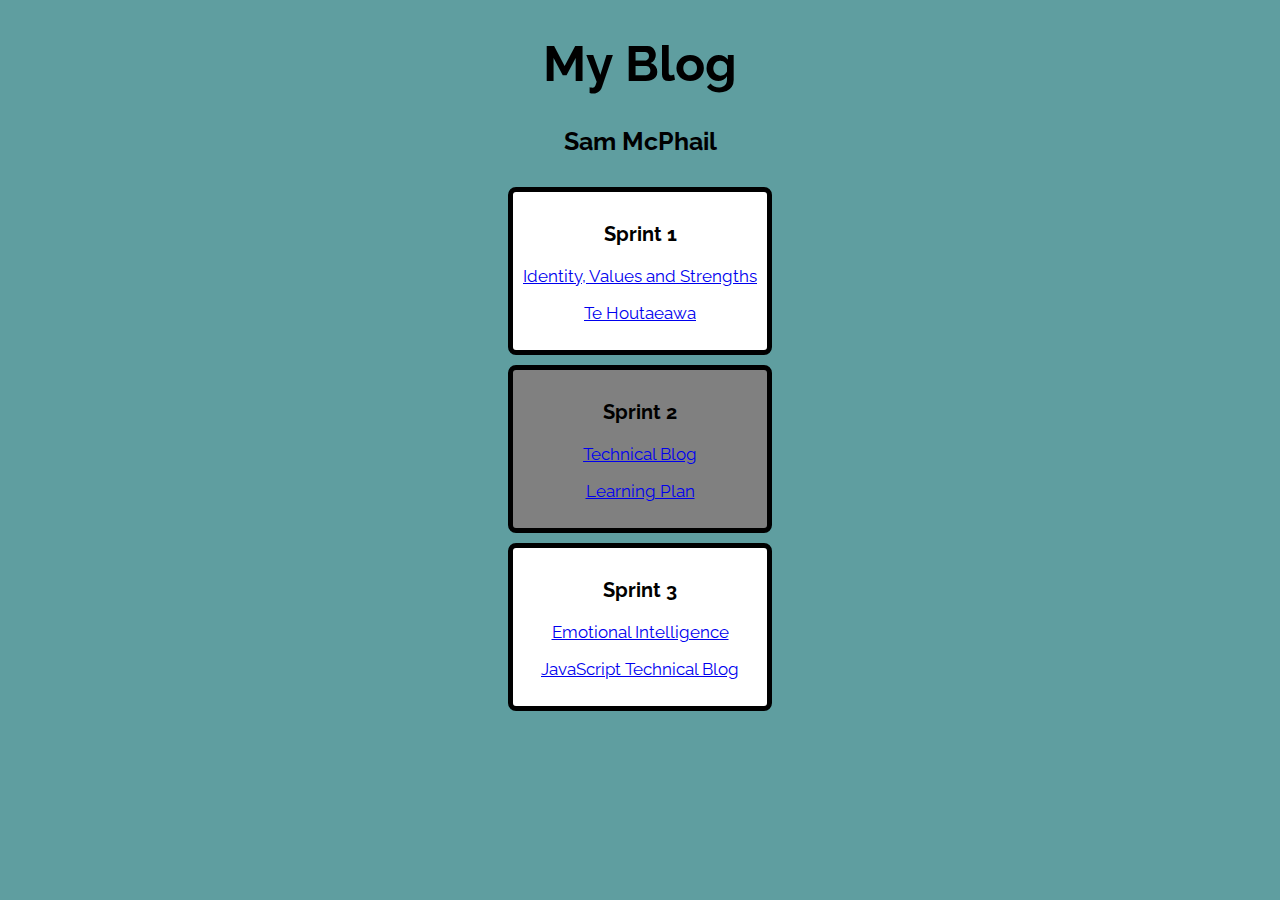
==== index.html @ 5334b35d "Add JS technical blog" ====
<!DOCTYPE html>
<html>
  <head>
    <meta charset="UTF-8" />
    <meta name="viewport" content="width=device-width, initial-scale=1.0" />
    <title>My Blog</title>
    <link href="styles/main.css" rel="stylesheet" type="text/css" />
    <link
      href="https://fonts.googleapis.com/css2?family=Raleway:wght@500&display=swap"
      rel="stylesheet"
    />
  </head>
  <body>
    <h1>My Blog</h1>
    <h2>Sam McPhail</h2>
    <div class="grid-group">
      <div class="sprint-odd black-border">
        <h3>Sprint 1</h3>
        <p>
          <a href="blog/identity-values-strengths.html"
            >Identity, Values and Strengths</a
          >
        </p>
        <p><a href="blog/te-houtaewa-template.html">Te Houtaeawa</a></p>
      </div>
      <div class="sprint-even black-border">
        <h3>Sprint 2</h3>
        <p><a href="blog/technical-blog.html">Technical Blog</a></p>
        <p><a href="blog/learning-plan.html">Learning Plan</a></p>
      </div>
      <div class="sprint-odd black-border">
        <h3>Sprint 3</h3>
        <p>
          <a href="blog/emotional-intelligence.html">Emotional Intelligence</a>
        </p>
        <p><a href="blog/javascript-dom.html">JavaScript Technical Blog</a></p>
      </div>
    </div>
  </body>
</html>
---- styles/main.css ----
body {
  background-color: cadetblue;
  text-align: center;
  font-family: 'Raleway', sans-serif;
}

h1 {
  font-size: 50px;
}

h2 {
  font-size: 25px;
}

h3 {
  font-size: 20px;
}

p {
  font-size: 17px;
}

.content-paragraph {
  text-align: left;
}

ol {
  font-size: 17px;
}

.grid-group {
  display: inline-block;
  text-align: center;
}

.black-border {
  border-color: black;
  border-width: 5px;
  border-style: solid;
  border-radius: 8px;
  margin: 10px 10px 10px 10px;
  padding: 10px 10px 10px 10px;
}

.inline-images {
  display: inline-block;
}

.sprint-odd {
  background-color: white;
}

.sprint-even {
  background-color: gray;
}

.block-odd {
  background-color: white;
  text-align: left;
}

.block-even {
  background-color: gray;
  text-align: left;
}
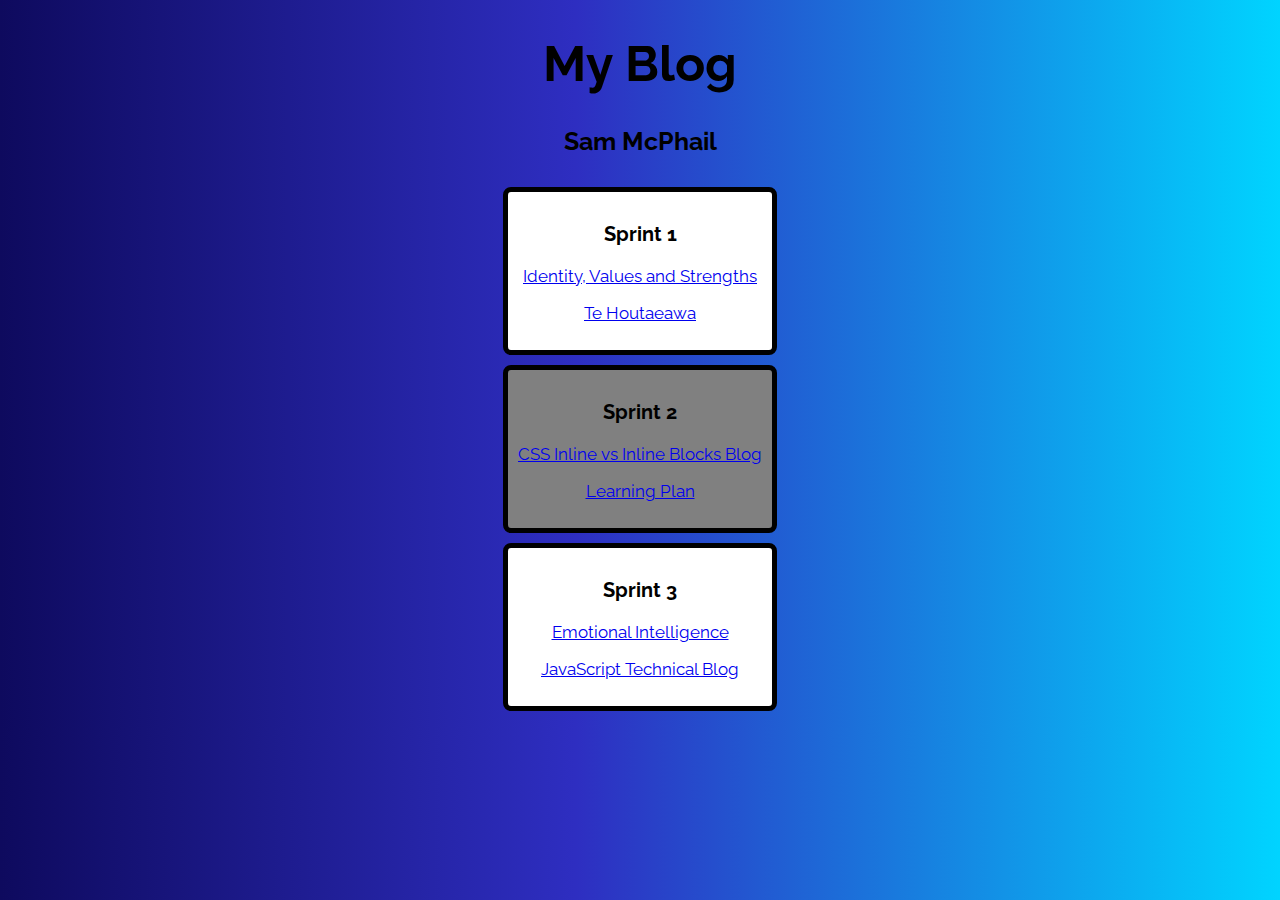
==== commit 5f990d17: "Add gradient to body background" ====
--- a/index.html
+++ b/index.html
@@ -25,7 +25,11 @@
       </div>
       <div class="sprint-even black-border">
         <h3>Sprint 2</h3>
-        <p><a href="blog/technical-blog.html">Technical Blog</a></p>
+        <p>
+          <a href="blog/technical-blog.html"
+            >CSS Inline vs Inline Blocks Blog</a
+          >
+        </p>
         <p><a href="blog/learning-plan.html">Learning Plan</a></p>
       </div>
       <div class="sprint-odd black-border">
--- a/styles/main.css
+++ b/styles/main.css
@@ -1,5 +1,11 @@
 body {
-  background-color: cadetblue;
+  background: rgb(14, 10, 94);
+  background: linear-gradient(
+    90deg,
+    rgba(14, 10, 94, 1) 0%,
+    rgba(46, 46, 193, 1) 45%,
+    rgba(0, 212, 255, 1) 100%
+  );
   text-align: center;
   font-family: 'Raleway', sans-serif;
 }
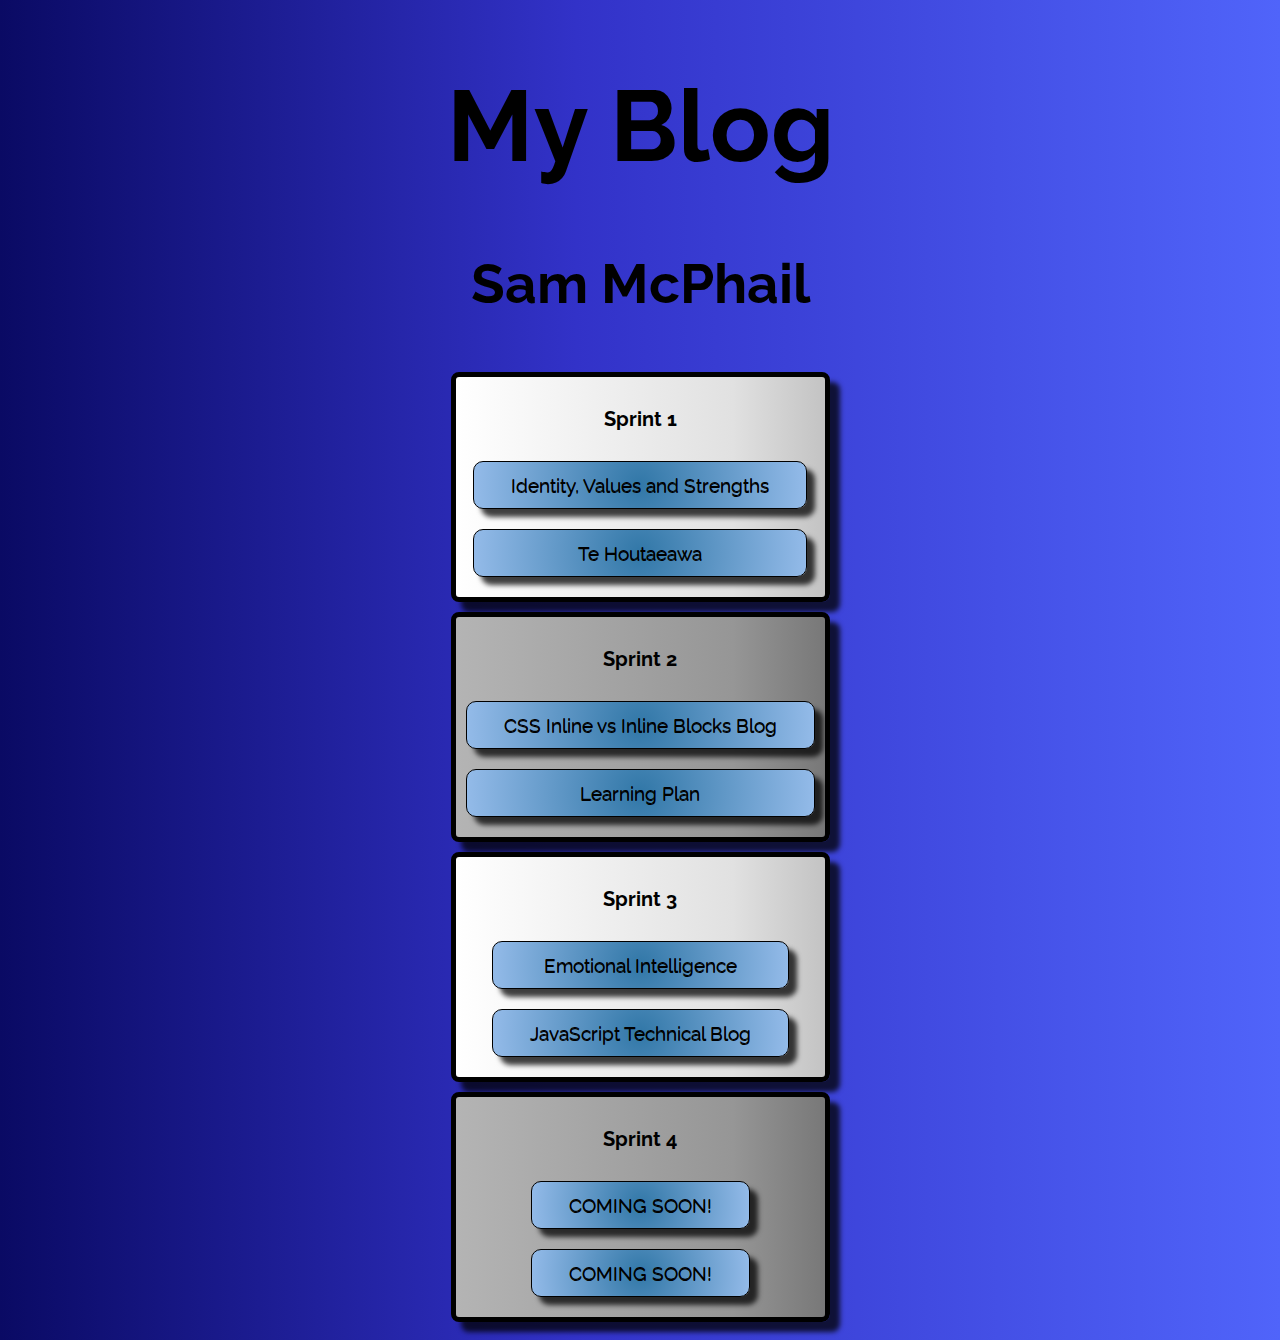
==== commit fc3aaf7b: "Add shadows to boxes and buttons" ====
--- a/index.html
+++ b/index.html
@@ -16,28 +16,41 @@
     <div class="grid-group">
       <div class="sprint-odd black-border">
         <h3>Sprint 1</h3>
-        <p>
-          <a href="blog/identity-values-strengths.html"
+        <div class="buttonContainer">
+          <a href="blog/identity-values-strengths.html" class="linkButton"
             >Identity, Values and Strengths</a
           >
-        </p>
-        <p><a href="blog/te-houtaewa-template.html">Te Houtaeawa</a></p>
+          <a href="blog/te-houtaewa-template.html" class="linkButton"
+            >Te Houtaeawa</a
+          >
+        </div>
       </div>
       <div class="sprint-even black-border">
         <h3>Sprint 2</h3>
-        <p>
-          <a href="blog/technical-blog.html"
+        <div class="buttonContainer">
+          <a href="blog/technical-blog.html" class="linkButton"
             >CSS Inline vs Inline Blocks Blog</a
           >
-        </p>
-        <p><a href="blog/learning-plan.html">Learning Plan</a></p>
+          <a href="blog/learning-plan.html" class="linkButton">Learning Plan</a>
+        </div>
       </div>
       <div class="sprint-odd black-border">
         <h3>Sprint 3</h3>
-        <p>
-          <a href="blog/emotional-intelligence.html">Emotional Intelligence</a>
-        </p>
-        <p><a href="blog/javascript-dom.html">JavaScript Technical Blog</a></p>
+        <div class="buttonContainer">
+          <a href="blog/emotional-intelligence.html" class="linkButton"
+            >Emotional Intelligence</a
+          >
+          <a href="blog/javascript-dom.html" class="linkButton"
+            >JavaScript Technical Blog</a
+          >
+        </div>
+      </div>
+      <div class="sprint-even black-border">
+        <h3>Sprint 4</h3>
+        <div class="buttonContainer">
+          <a class="linkButton">COMING SOON!</a>
+          <a class="linkButton">COMING SOON!</a>
+        </div>
       </div>
     </div>
   </body>
--- a/styles/main.css
+++ b/styles/main.css
@@ -1,21 +1,21 @@
 body {
-  background: rgb(14, 10, 94);
+  background: rgb(10, 10, 100);
   background: linear-gradient(
     90deg,
-    rgba(14, 10, 94, 1) 0%,
-    rgba(46, 46, 193, 1) 45%,
-    rgba(0, 212, 255, 1) 100%
+    rgba(10, 10, 100, 1) 0%,
+    rgba(50, 50, 200, 1) 45%,
+    rgba(80, 100, 250, 1) 100%
   );
   text-align: center;
   font-family: 'Raleway', sans-serif;
 }
 
 h1 {
-  font-size: 50px;
+  font-size: 100px;
 }
 
 h2 {
-  font-size: 25px;
+  font-size: 55px;
 }
 
 h3 {
@@ -24,6 +24,10 @@
 
 p {
   font-size: 17px;
+}
+
+figcaption {
+  font-style: italic;
 }
 
 .content-paragraph {
@@ -52,20 +56,86 @@
   display: inline-block;
 }
 
+img {
+  border: 2px solid black;
+}
+
 .sprint-odd {
-  background-color: white;
+  background: rgb(255, 255, 255);
+  background: linear-gradient(
+    90deg,
+    rgba(255, 255, 255, 1) 0%,
+    rgba(225, 225, 225, 1) 75%,
+    rgba(195, 195, 195, 1) 100%
+  );
+  box-shadow: 10px 10px 5px 0px rgba(0, 0, 0, 0.75);
 }
 
 .sprint-even {
-  background-color: gray;
+  background: rgb(180, 180, 180);
+  background: linear-gradient(
+    90deg,
+    rgba(180, 180, 180, 1) 0%,
+    rgba(150, 150, 150, 1) 75%,
+    rgba(120, 120, 120, 1) 100%
+  );
+  box-shadow: 10px 10px 5px 0px rgba(0, 0, 0, 0.75);
 }
 
 .block-odd {
-  background-color: white;
+  background: rgb(255, 255, 255);
+  background: linear-gradient(
+    90deg,
+    rgba(255, 255, 255, 1) 0%,
+    rgba(225, 225, 225, 1) 75%,
+    rgba(195, 195, 195, 1) 100%
+  );
+  box-shadow: 10px 10px 5px 0px rgba(0, 0, 0, 0.75);
   text-align: left;
 }
 
 .block-even {
-  background-color: gray;
+  background: rgb(180, 180, 180);
+  background: linear-gradient(
+    90deg,
+    rgba(180, 180, 180, 1) 0%,
+    rgba(150, 150, 150, 1) 75%,
+    rgba(120, 120, 120, 1) 100%
+  );
+  box-shadow: 10px 10px 5px 0px rgba(0, 0, 0, 0.75);
   text-align: left;
 }
+
+.linkButton {
+  box-shadow: 8px 8px 5px 0px rgba(0, 0, 0, 0.75);
+  background: rgb(49, 119, 167);
+  background: radial-gradient(
+    circle,
+    rgba(49, 119, 167, 1) 0%,
+    rgba(148, 187, 233, 1) 100%
+  );
+  border-radius: 10px;
+  border: 1px solid #000000;
+  display: inline-block;
+  cursor: pointer;
+  color: #000000;
+  font-size: 19px;
+  padding: 12px 37px;
+  text-decoration: none;
+  text-shadow: 0px 1px 0px #000000;
+  margin: 10px 0px;
+}
+
+.buttonContainer {
+  display: inline-grid;
+}
+
+.linkButton:hover {
+  background: linear-gradient(to bottom, #3468a3 5%, #4885e8 100%);
+  background-color: #3468a3;
+}
+
+.linkButton:active {
+  position: relative;
+  top: 1px;
+}
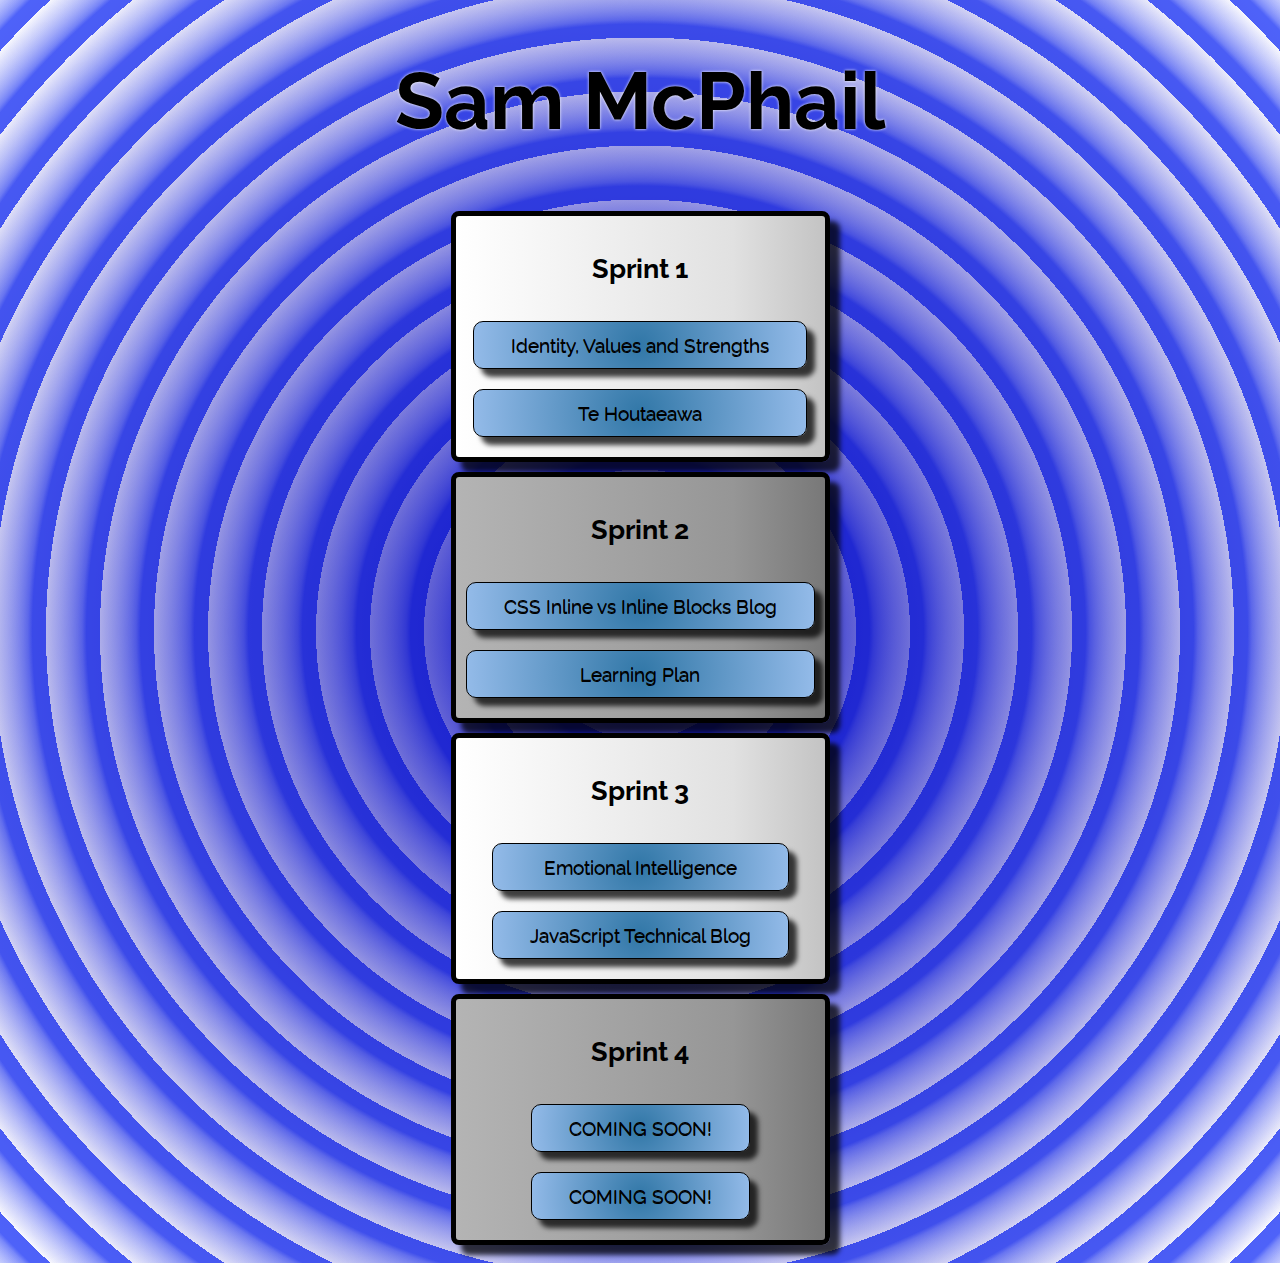
==== commit eba66527: "Add background pattern and h1 font border" ====
--- a/index.html
+++ b/index.html
@@ -11,8 +11,7 @@
     />
   </head>
   <body>
-    <h1>My Blog</h1>
-    <h2>Sam McPhail</h2>
+    <h1>Sam McPhail</h1>
     <div class="grid-group">
       <div class="sprint-odd black-border">
         <h3>Sprint 1</h3>
--- a/styles/main.css
+++ b/styles/main.css
@@ -1,25 +1,33 @@
 body {
-  background: rgb(10, 10, 100);
-  background: linear-gradient(
-    90deg,
-    rgba(10, 10, 100, 1) 0%,
-    rgba(50, 50, 200, 1) 45%,
-    rgba(80, 100, 250, 1) 100%
-  );
+  background-image: radial-gradient(
+      circle at center center,
+      rgba(50, 50, 200, 1) 0%,
+      #ffffff
+    ),
+    repeating-radial-gradient(
+      circle at center center,
+      rgba(80, 100, 250, 1),
+      rgba(80, 100, 250, 1),
+      27px,
+      transparent 54px,
+      transparent 27px
+    );
+  background-blend-mode: multiply;
   text-align: center;
   font-family: 'Raleway', sans-serif;
 }
 
 h1 {
-  font-size: 100px;
+  font-size: 80px;
+  text-shadow: 0px 0px 3px rgba(255, 255, 255, 1);
 }
 
 h2 {
-  font-size: 55px;
+  font-size: 35px;
 }
 
 h3 {
-  font-size: 20px;
+  font-size: 27px;
 }
 
 p {
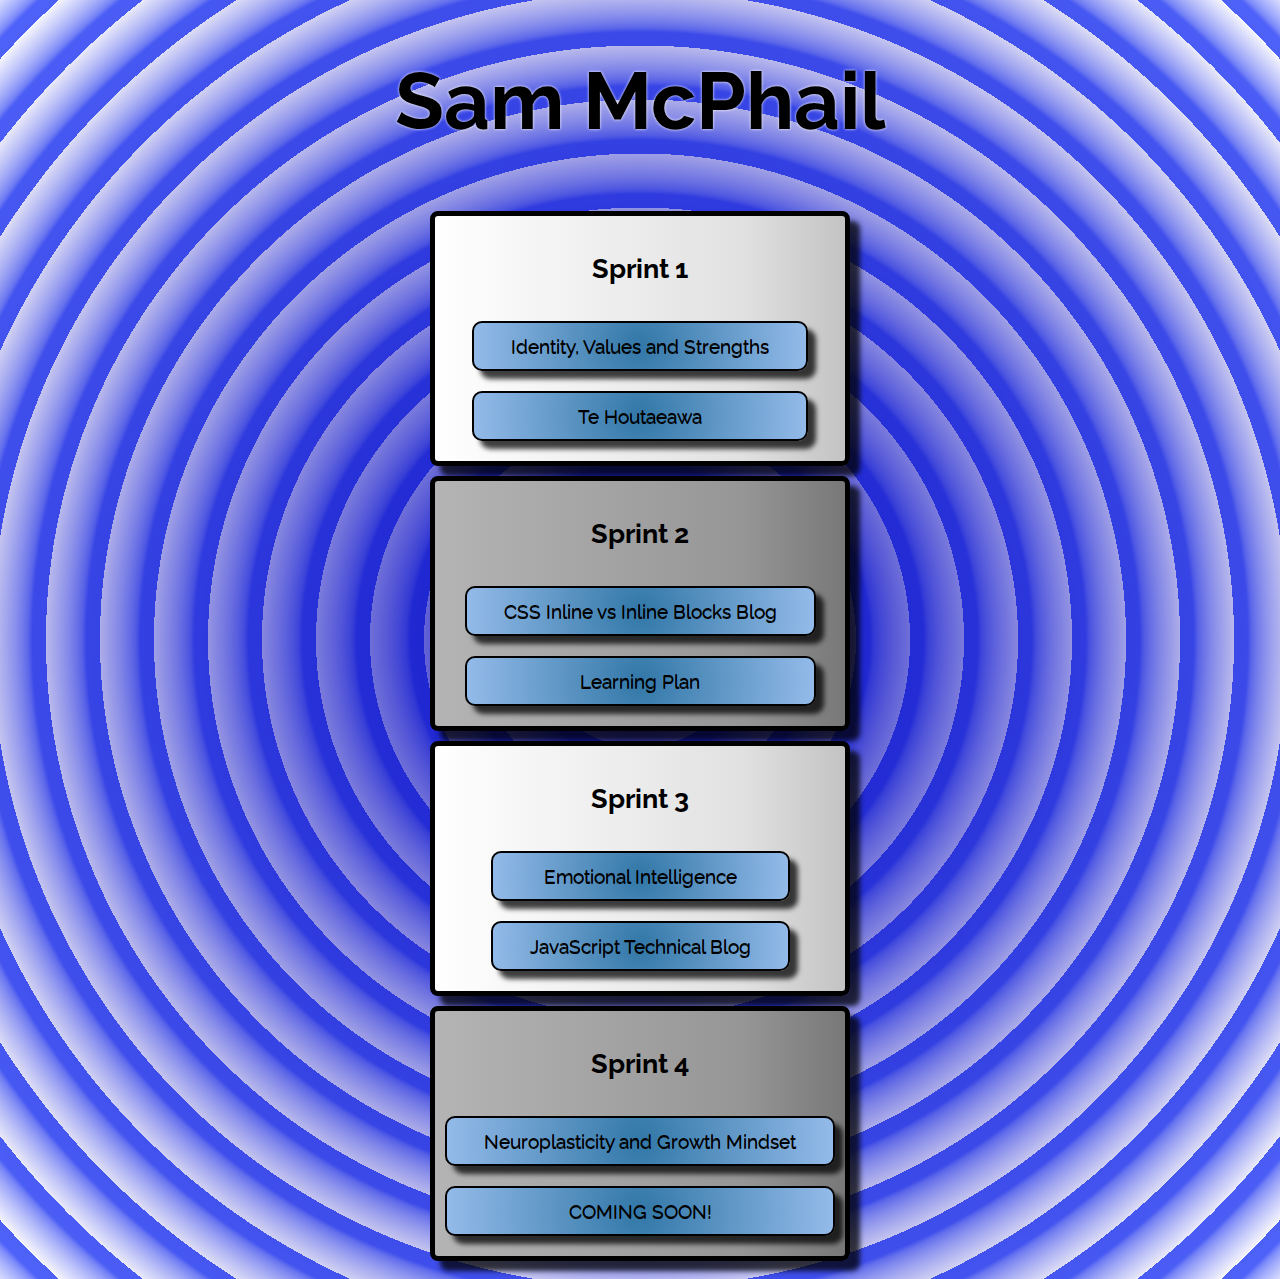
==== commit 41f0cb29: "Add neuroplasticity and growth mindset blog" ====
--- a/index.html
+++ b/index.html
@@ -47,7 +47,9 @@
       <div class="sprint-even black-border">
         <h3>Sprint 4</h3>
         <div class="buttonContainer">
-          <a class="linkButton">COMING SOON!</a>
+          <a href="blog/neuroplasticity.html" class="linkButton"
+            >Neuroplasticity and Growth Mindset</a
+          >
           <a class="linkButton">COMING SOON!</a>
         </div>
       </div>
--- a/styles/main.css
+++ b/styles/main.css
@@ -123,7 +123,7 @@
     rgba(148, 187, 233, 1) 100%
   );
   border-radius: 10px;
-  border: 1px solid #000000;
+  border: 2px solid #000000;
   display: inline-block;
   cursor: pointer;
   color: #000000;
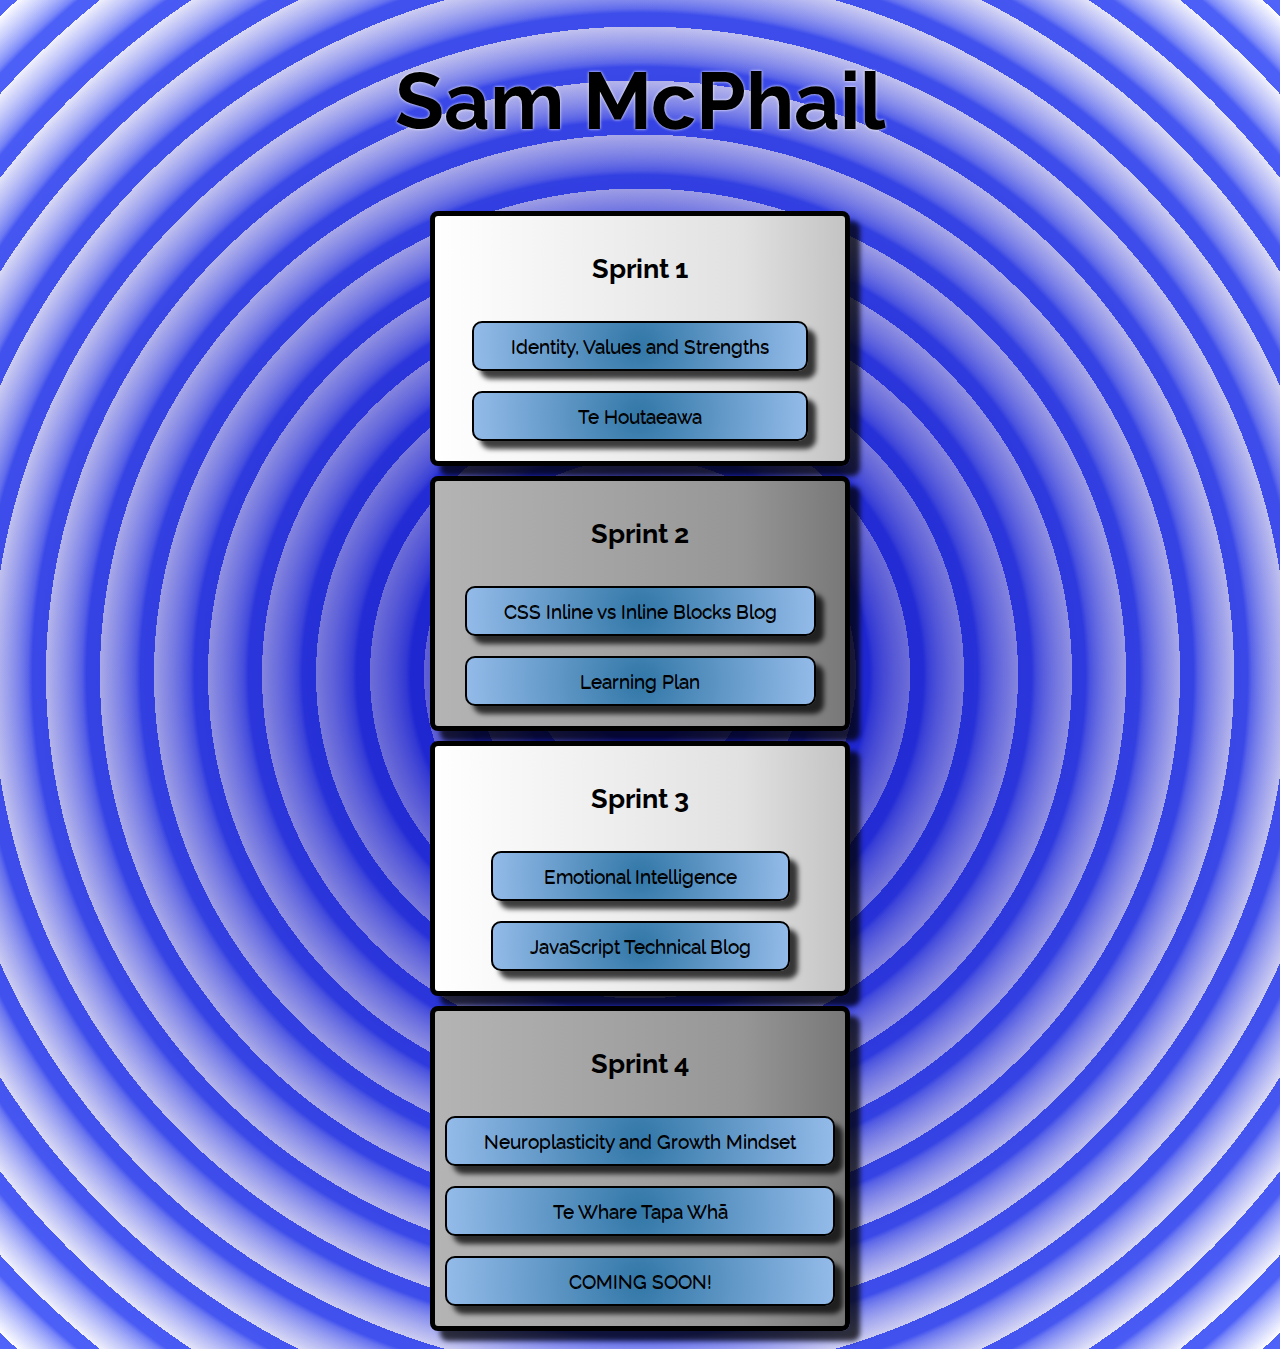
==== commit b561c1dd: "Add te whare tapa wha blog" ====
--- a/index.html
+++ b/index.html
@@ -50,6 +50,9 @@
           <a href="blog/neuroplasticity.html" class="linkButton"
             >Neuroplasticity and Growth Mindset</a
           >
+          <a href="blog/te-whare-tapa-wha.html" class="linkButton"
+            >Te Whare Tapa Whā</a
+          >
           <a class="linkButton">COMING SOON!</a>
         </div>
       </div>
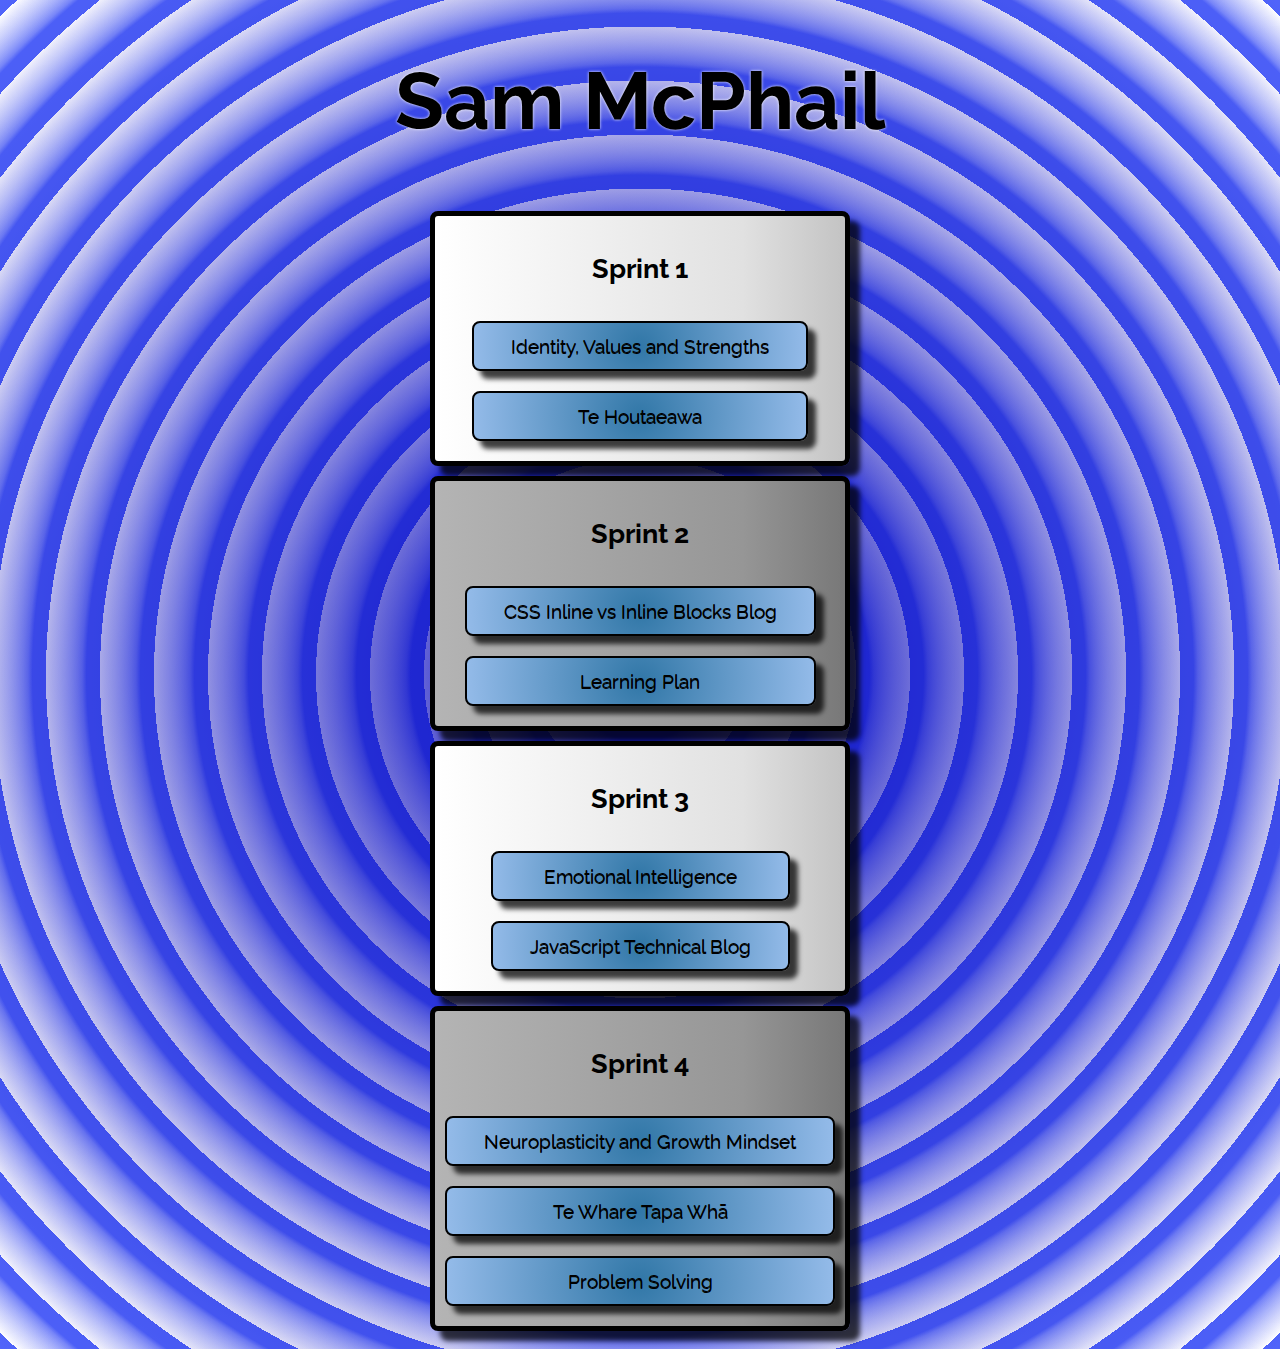
==== commit fa4fa548: "Add problem solving blog" ====
--- a/index.html
+++ b/index.html
@@ -53,7 +53,9 @@
           <a href="blog/te-whare-tapa-wha.html" class="linkButton"
             >Te Whare Tapa Whā</a
           >
-          <a class="linkButton">COMING SOON!</a>
+          <a href="blog/problem-solving.html" class="linkButton"
+            >Problem Solving</a
+          >
         </div>
       </div>
     </div>
--- a/styles/main.css
+++ b/styles/main.css
@@ -122,7 +122,7 @@
     rgba(49, 119, 167, 1) 0%,
     rgba(148, 187, 233, 1) 100%
   );
-  border-radius: 10px;
+  border-radius: 8px;
   border: 2px solid #000000;
   display: inline-block;
   cursor: pointer;
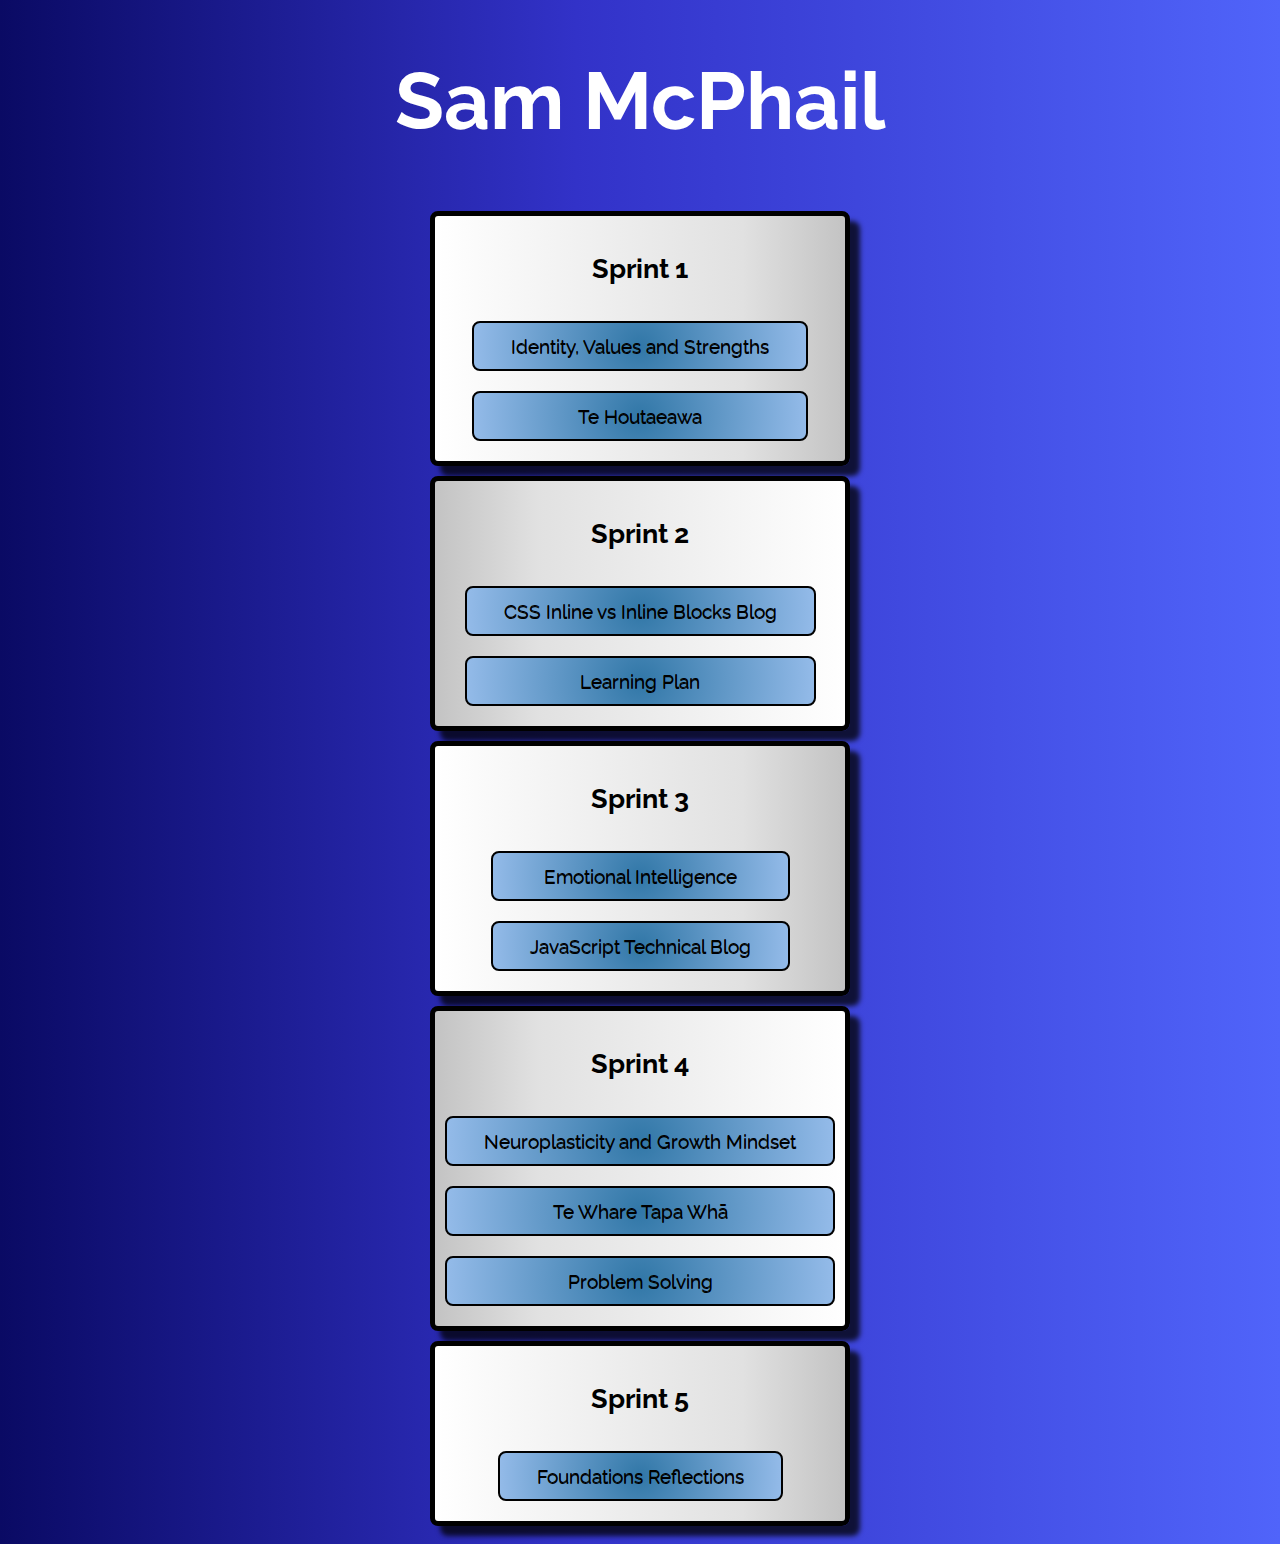
==== commit a1effcd6: "Add foundation reflections and new learning plan to blog" ====
--- a/index.html
+++ b/index.html
@@ -58,6 +58,12 @@
           >
         </div>
       </div>
+      <div class="sprint-odd black-border">
+        <h3>Sprint 5</h3>
+        <a href="blog/foundations-reflection.html" class="linkButton"
+          >Foundations Reflections</a
+        >
+      </div>
     </div>
   </body>
 </html>
--- a/styles/main.css
+++ b/styles/main.css
@@ -1,25 +1,18 @@
 body {
-  background-image: radial-gradient(
-      circle at center center,
-      rgba(50, 50, 200, 1) 0%,
-      #ffffff
-    ),
-    repeating-radial-gradient(
-      circle at center center,
-      rgba(80, 100, 250, 1),
-      rgba(80, 100, 250, 1),
-      27px,
-      transparent 54px,
-      transparent 27px
-    );
-  background-blend-mode: multiply;
+  background: rgb(10, 10, 100);
+  background: linear-gradient(
+    90deg,
+    rgba(10, 10, 100, 1) 0%,
+    rgba(50, 50, 200, 1) 45%,
+    rgba(80, 100, 250, 1) 100%
+  );
   text-align: center;
   font-family: 'Raleway', sans-serif;
 }
 
 h1 {
   font-size: 80px;
-  text-shadow: 0px 0px 3px rgba(255, 255, 255, 1);
+  color: white;
 }
 
 h2 {
@@ -80,12 +73,12 @@
 }
 
 .sprint-even {
-  background: rgb(180, 180, 180);
+  background: rgb(255, 255, 255);
   background: linear-gradient(
     90deg,
-    rgba(180, 180, 180, 1) 0%,
-    rgba(150, 150, 150, 1) 75%,
-    rgba(120, 120, 120, 1) 100%
+    rgba(195, 195, 195, 1) 0%,
+    rgba(225, 225, 225, 1) 25%,
+    rgba(255, 255, 255, 1) 100%
   );
   box-shadow: 10px 10px 5px 0px rgba(0, 0, 0, 0.75);
 }
@@ -100,22 +93,23 @@
   );
   box-shadow: 10px 10px 5px 0px rgba(0, 0, 0, 0.75);
   text-align: left;
+  max-width: 1000px;
 }
 
 .block-even {
-  background: rgb(180, 180, 180);
+  background: rgb(255, 255, 255);
   background: linear-gradient(
     90deg,
-    rgba(180, 180, 180, 1) 0%,
-    rgba(150, 150, 150, 1) 75%,
-    rgba(120, 120, 120, 1) 100%
+    rgba(195, 195, 195, 1) 0%,
+    rgba(225, 225, 225, 1) 25%,
+    rgba(255, 255, 255, 1) 100%
   );
   box-shadow: 10px 10px 5px 0px rgba(0, 0, 0, 0.75);
   text-align: left;
+  max-width: 1000px;
 }
 
 .linkButton {
-  box-shadow: 8px 8px 5px 0px rgba(0, 0, 0, 0.75);
   background: rgb(49, 119, 167);
   background: radial-gradient(
     circle,
